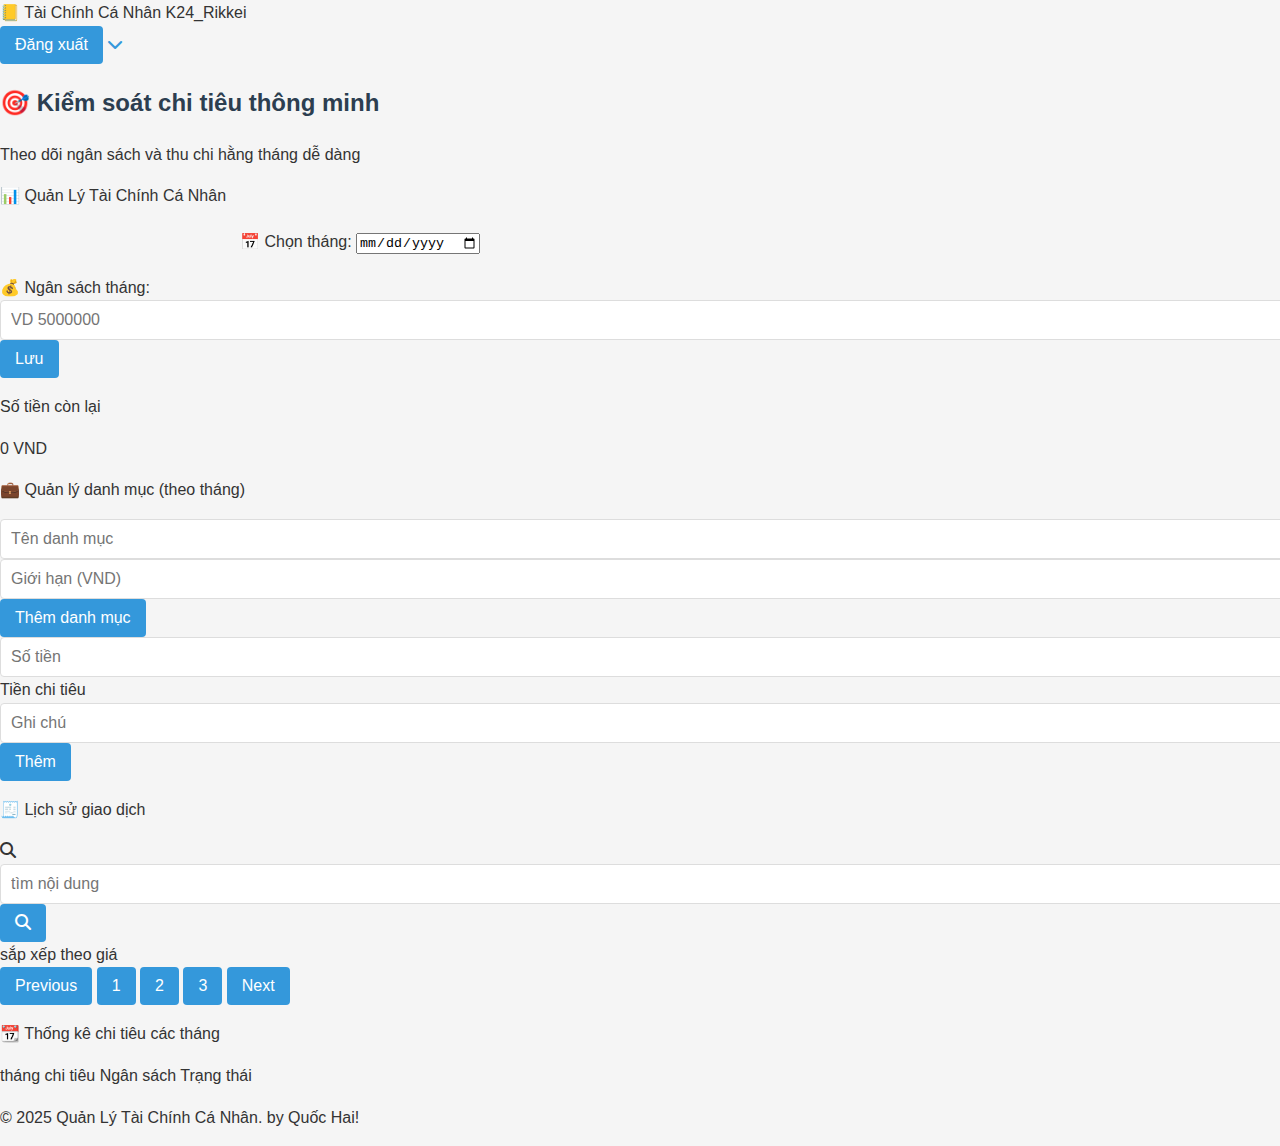
==== index.html @ 8601d7dd "Add index.html 1743491939194" ====
<!DOCTYPE html>
<html lang="en">
  <head>
    <meta charset="UTF-8" />
    <meta name="viewport" content="width=device-width, initial-scale=1.0" />
    <title>Quản lý tài chính cá nhân</title>
    <link
      rel="stylesheet"
      href="https://cdnjs.cloudflare.com/ajax/libs/font-awesome/6.7.2/css/all.min.css"
      integrity="sha512-Evv84Mr4kqVGRNSgIGL/F/aIDqQb7xQ2vcrdIwxfjThSH8CSR7PBEakCr51Ck+w+/U6swU2Im1vVX0SVk9ABhg=="
      crossorigin="anonymous"
      referrerpolicy="no-referrer"
    />
    <link rel="stylesheet" href="styles.css" />
  </head>
  <body>
    <div class="beginning">
      <div class="content">📒 Tài Chính Cá Nhân K24_Rikkei</div>
      <div class="head">
        <button class="logout-button">Đăng xuất</button>
        <a href=""><i class="fa-solid fa-chevron-down"></i></a>
      </div>
    </div>
    <div class="tbody">
      <div class="main">
        <h2>🎯 Kiểm soát chi tiêu thông minh</h2>
        <p>Theo dõi ngân sách và thu chi hằng tháng dễ dàng</p>
      </div>
      <div class="auxiliary">
        <div class="content">📊 Quản Lý Tài Chính Cá Nhân</div>
        <div class="container">
          <span> 📅 Chọn tháng:</span>
          <input type="date" id="monthSelect" />
        </div>
        
        <div class="container2">
          <span>💰 Ngân sách tháng:</span>
          <input type="number" id="budgetInput" placeholder="VD 5000000" />
          <button id="saveBudgetBtn">Lưu</button>
        </div>
        <div class="container3">
          <p>Số tiền còn lại</p>
          <div id="remainingAmount">0 VND</div>
        </div>
        <div class="container4">
          <p>💼 Quản lý danh mục (theo tháng)</p>
          <div class="enter">
            <input type="text" id="categoryName" placeholder="Tên danh mục" />
            <input type="number" id="categoryLimit" placeholder="Giới hạn (VND)" />
            <button id="addCategoryBtn">Thêm danh mục</button>
          </div>
          <div id="categoriesList">
            <!-- Categories will be added here dynamically -->
          </div>
        </div>
        <div class="container5">
          <input type="number" id="expenseAmount" placeholder="Số tiền" />
          <div>Tiền chi tiêu</div>
          <input type="text" id="expenseNote" placeholder="Ghi chú" />
          <button id="addExpenseBtn">Thêm</button>
        </div>
        <div class="container6">
          <p>🧾 Lịch sử giao dịch</p>
          <div class="select">
            <div>
              <i class="fa-solid fa-magnifying-glass"></i>
              <input type="text" id="searchInput" placeholder="tìm nội dung" />
            </div>
            <button id="searchBtn"><i class="fa-solid fa-magnifying-glass"></i></button>
            <div>
              sắp xếp theo giá
            </div>
          </div>
          <div class="content3" id="expensesHistory">
            <!-- Expenses will be added here dynamically -->
          </div>
          <div class="move">
            <button class="item">Previous</button>
            <button class="button">1</button>
            <button class="button">2</button>
            <button class="button">3</button>
            <button class="item2">Next</button>
          </div>
        </div>
        <div class="container7" id="budgetWarning">
          <!-- Budget warnings will appear here -->
        </div>
        <div class="container8">
          <p>📆 Thống kê chi tiêu các tháng</p>
          <div class="item">
            <span>tháng</span>
            <span>chi tiêu</span>
            <span>Ngân sách</span>
            <span>Trạng thái</span>
          </div>
          <div id="monthlyStats">
            <!-- Monthly stats will be added here dynamically -->
          </div>
        </div>
      </div>
    </div>
    <div class="tfoot">
      <p>© 2025 Quản Lý Tài Chính Cá Nhân. by Quốc Hai!</p>
    </div>
    <script src="script.js"></script>
  </body>
</html>
---- styles.css ----
/* Base Styles */
body {
    font-family: 'Segoe UI', Tahoma, Geneva, Verdana, sans-serif;
    line-height: 1.6;
    margin: 0;
    padding: 0;
    background-color: #f5f5f5;
    color: #333;
}

.container {
    max-width: 800px;
    margin: 0 auto;
    padding: 20px;
}

h1, h2, h3 {
    color: #2c3e50;
}

/* Form Styles */
form {
    background: #fff;
    padding: 20px;
    border-radius: 8px;
    box-shadow: 0 2px 10px rgba(0, 0, 0, 0.1);
}

.form-group {
    margin-bottom: 15px;
}

label {
    display: block;
    margin-bottom: 5px;
    font-weight: 600;
}

input[type="email"],
input[type="password"],
input[type="text"],
input[type="number"],
select {
    width: 100%;
    padding: 10px;
    border: 1px solid #ddd;
    border-radius: 4px;
    font-size: 16px;
}

button {
    background-color: #3498db;
    color: white;
    border: none;
    padding: 10px 15px;
    border-radius: 4px;
    cursor: pointer;
    font-size: 16px;
    transition: background-color 0.3s;
}

button:hover {
    background-color: #2980b9;
}

/* Error Messages */
.error {
    color: #e74c3c;
    font-size: 14px;
    margin-top: 5px;
    height: 20px;
}

/* Header Styles */
header {
    background-color: #2c3e50;
    color: white;
    padding: 15px 0;
    margin-bottom: 20px;
}

header h1 {
    color: white;
    text-align: center;
    margin: 0;
}

#logoutBtn {
    position: absolute;
    top: 15px;
    right: 15px;
    background-color: #e74c3c;
}

/* Budget Section */
.budget-section, .expense-section {
    background: #fff;
    padding: 20px;
    border-radius: 8px;
    box-shadow: 0 2px 10px rgba(0, 0, 0, 0.1);
    margin-bottom: 20px;
}

.stats {
    display: flex;
    justify-content: space-between;
    margin-top: 20px;
    padding: 15px;
    background-color: #f8f9fa;
    border-radius: 4px;
}

.stats p {
    margin: 0;
    font-weight: 600;
}

/* Expense List */
.expense-list ul {
    list-style: none;
    padding: 0;
}

.expense-list li {
    padding: 10px;
    border-bottom: 1px solid #eee;
    display: flex;
    justify-content: space-between;
}

.expense-list li:last-child {
    border-bottom: none;
}

/* Links */
a {
    color: #3498db;
    text-decoration: none;
}

a:hover {
    text-decoration: underline;
}

/* Responsive */
@media (max-width: 600px) {
    .container {
        padding: 10px;
    }
    
    .stats {
        flex-direction: column;
    }
    
    .stats p {
        margin-bottom: 10px;
    }
}
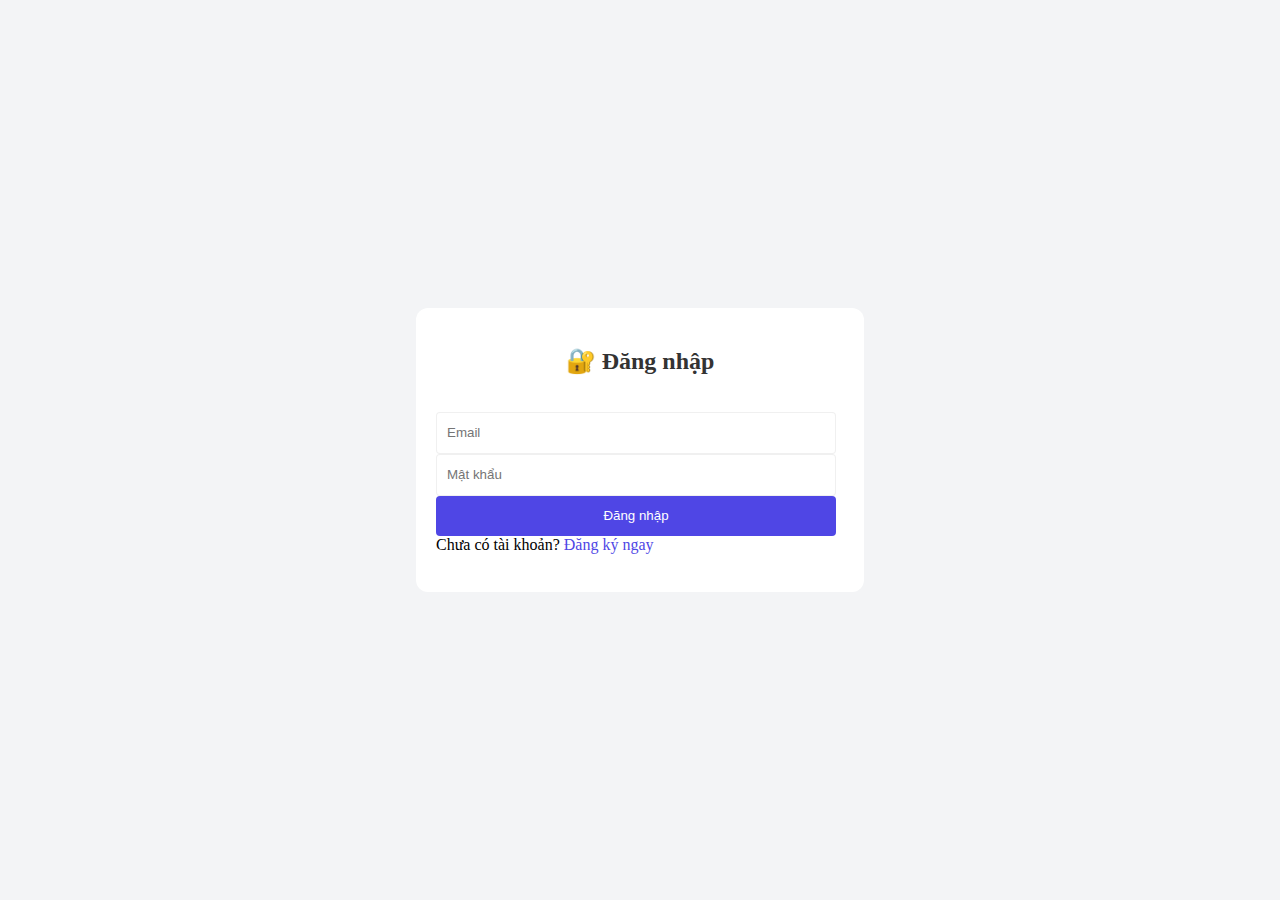
==== commit d285b1e5: "Add index.html 1743581161572" ====
--- a/index.html
+++ b/index.html
@@ -1,107 +1,86 @@
 <!DOCTYPE html>
 <html lang="en">
-  <head>
+<head>
     <meta charset="UTF-8" />
     <meta name="viewport" content="width=device-width, initial-scale=1.0" />
     <title>Quản lý tài chính cá nhân</title>
-    <link
-      rel="stylesheet"
-      href="https://cdnjs.cloudflare.com/ajax/libs/font-awesome/6.7.2/css/all.min.css"
-      integrity="sha512-Evv84Mr4kqVGRNSgIGL/F/aIDqQb7xQ2vcrdIwxfjThSH8CSR7PBEakCr51Ck+w+/U6swU2Im1vVX0SVk9ABhg=="
-      crossorigin="anonymous"
-      referrerpolicy="no-referrer"
-    />
     <link rel="stylesheet" href="styles.css" />
-  </head>
-  <body>
+</head>
+<body>
     <div class="beginning">
-      <div class="content">📒 Tài Chính Cá Nhân K24_Rikkei</div>
-      <div class="head">
-        <button class="logout-button">Đăng xuất</button>
-        <a href=""><i class="fa-solid fa-chevron-down"></i></a>
-      </div>
+        <div class="content">📒 Tài Chính Cá Nhân K24_Rikkei</div>
+        <div class="head">
+            <div class="account-menu">
+                <button class="account-button">Tài khoản</button>
+                <div class="dropdown-content">
+                    <button class="logout-button">Đăng xuất</button>
+                </div>
+            </div>
+        </div>
     </div>
     <div class="tbody">
-      <div class="main">
-        <h2>🎯 Kiểm soát chi tiêu thông minh</h2>
-        <p>Theo dõi ngân sách và thu chi hằng tháng dễ dàng</p>
-      </div>
-      <div class="auxiliary">
-        <div class="content">📊 Quản Lý Tài Chính Cá Nhân</div>
-        <div class="container">
-          <span> 📅 Chọn tháng:</span>
-          <input type="date" id="monthSelect" />
+        <div class="main">
+            <h2>🎯 Kiểm soát chi tiêu thông minh</h2>
+            <p>Theo dõi ngân sách và thu chi hằng tháng dễ dàng</p>
         </div>
-        
-        <div class="container2">
-          <span>💰 Ngân sách tháng:</span>
-          <input type="number" id="budgetInput" placeholder="VD 5000000" />
-          <button id="saveBudgetBtn">Lưu</button>
+        <div class="auxiliary">
+            <div class="content">📊 Quản Lý Tài Chính Cá Nhân</div>
+            <div class="container">
+                <span>📅 Chọn tháng:</span>
+                <input type="month" id="monthSelect" />
+            </div>
+            
+            <div class="container2">
+                <span>💰 Ngân sách tháng:</span>
+                <input type="number" id="budgetInput" placeholder="VD 5000000" />
+                <button id="saveBudgetBtn">Lưu</button>
+            </div>
+            <div class="container3">
+                <p>Số tiền còn lại</p>
+                <div id="remainingAmount">0 VND</div>
+            </div>
+            <div class="container4">
+                <p>💼 Quản lý danh mục (theo tháng)</p>
+                <div class="enter">
+                    <input type="text" id="categoryName" placeholder="Tên danh mục" />
+                    <input type="number" id="categoryLimit" placeholder="Giới hạn (VND)" />
+                    <button id="addCategoryBtn">Thêm danh mục</button>
+                </div>
+                <div id="categoriesList"></div>
+            </div>
+            <div class="container5">
+                <input type="number" id="expenseAmount" placeholder="Số tiền" />
+                <div>Tiền chi tiêu</div>
+                <input type="text" id="expenseNote" placeholder="Ghi chú" />
+                <button id="addExpenseBtn">Thêm</button>
+            </div>
+            <div class="container6">
+                <p>🧾 Lịch sử giao dịch</p>
+                <div class="select">
+                    <div>
+                        <span>🔍</span>
+                        <input type="text" id="searchInput" placeholder="tìm nội dung" />
+                    </div>
+                    <button id="searchBtn">Tìm</button>
+                </div>
+                <div class="content3" id="expensesHistory"></div>
+            </div>
+            <div class="container7" id="budgetWarning"></div>
+            <div class="container8">
+                <p>📆 Thống kê chi tiêu các tháng</p>
+                <div class="item">
+                    <span>Tháng</span>
+                    <span>Chi tiêu</span>
+                    <span>Ngân sách</span>
+                    <span>Trạng thái</span>
+                </div>
+                <div id="monthlyStats"></div>
+            </div>
         </div>
-        <div class="container3">
-          <p>Số tiền còn lại</p>
-          <div id="remainingAmount">0 VND</div>
-        </div>
-        <div class="container4">
-          <p>💼 Quản lý danh mục (theo tháng)</p>
-          <div class="enter">
-            <input type="text" id="categoryName" placeholder="Tên danh mục" />
-            <input type="number" id="categoryLimit" placeholder="Giới hạn (VND)" />
-            <button id="addCategoryBtn">Thêm danh mục</button>
-          </div>
-          <div id="categoriesList">
-            <!-- Categories will be added here dynamically -->
-          </div>
-        </div>
-        <div class="container5">
-          <input type="number" id="expenseAmount" placeholder="Số tiền" />
-          <div>Tiền chi tiêu</div>
-          <input type="text" id="expenseNote" placeholder="Ghi chú" />
-          <button id="addExpenseBtn">Thêm</button>
-        </div>
-        <div class="container6">
-          <p>🧾 Lịch sử giao dịch</p>
-          <div class="select">
-            <div>
-              <i class="fa-solid fa-magnifying-glass"></i>
-              <input type="text" id="searchInput" placeholder="tìm nội dung" />
-            </div>
-            <button id="searchBtn"><i class="fa-solid fa-magnifying-glass"></i></button>
-            <div>
-              sắp xếp theo giá
-            </div>
-          </div>
-          <div class="content3" id="expensesHistory">
-            <!-- Expenses will be added here dynamically -->
-          </div>
-          <div class="move">
-            <button class="item">Previous</button>
-            <button class="button">1</button>
-            <button class="button">2</button>
-            <button class="button">3</button>
-            <button class="item2">Next</button>
-          </div>
-        </div>
-        <div class="container7" id="budgetWarning">
-          <!-- Budget warnings will appear here -->
-        </div>
-        <div class="container8">
-          <p>📆 Thống kê chi tiêu các tháng</p>
-          <div class="item">
-            <span>tháng</span>
-            <span>chi tiêu</span>
-            <span>Ngân sách</span>
-            <span>Trạng thái</span>
-          </div>
-          <div id="monthlyStats">
-            <!-- Monthly stats will be added here dynamically -->
-          </div>
-        </div>
-      </div>
     </div>
     <div class="tfoot">
-      <p>© 2025 Quản Lý Tài Chính Cá Nhân. by Quốc Hai!</p>
+        <p>© 2025 Quản Lý Tài Chính Cá Nhân. by Quốc Hai!</p>
     </div>
     <script src="script.js"></script>
-  </body>
+</body>
 </html>--- a/styles.css
+++ b/styles.css
@@ -1,158 +1,343 @@
-/* Base Styles */
-body {
-    font-family: 'Segoe UI', Tahoma, Geneva, Verdana, sans-serif;
-    line-height: 1.6;
+* {
     margin: 0;
     padding: 0;
-    background-color: #f5f5f5;
-    color: #333;
-}
-
-.container {
-    max-width: 800px;
-    margin: 0 auto;
+    box-sizing: border-box;
+}
+body {
+    width: 100%;
+    height: 100%;
+    display: flex;
+    flex-direction: column;
+    gap: 20px;
+    background-color: rgba(232, 232, 232, 0.349);
+}
+.beginning {
+    width: 100%;
+    height: 60px;
+    background-color: #4338CA;
+    display: flex;
+    flex-direction: row;
+    justify-content: space-around;
+    align-items: center;
+    color: white;
+}
+.beginning a {
+    color: white;
+    text-decoration: none;
+}
+.tbody {
+    display: flex;
+    width: 100%;
+    flex-direction: column;
+    justify-content: center;
+    align-items: center;
+    gap: 20px;
+}
+.tbody .main {
+    max-width: 768px;
+    width: 100%;
+    height: 124px;
+    display: flex;
+    flex-direction: column;
+    justify-content: center;
+    align-items: center;
+    background-color: #4338CA;
+    color: white;
+    gap: 7px;
+    border-radius: 12px;
+}
+.auxiliary {
+    max-width: 768px;
+    width: 100%;
+    display: flex;
+    flex-direction: column;
+    gap: 20px;
+}
+.auxiliary .content {
+    max-width: 410.22px;
+    width: 100%;
+    height: 36px;
+    font-size: 30px;
+    line-height: 36px;
+}
+.auxiliary .container {
+    max-width: 720px;
+    width: 100%;
+    height: 90px;
+    display: flex;
+    flex-direction: row;
+    gap: 10px;
+    justify-content: center;
+    align-items: center;
+    border-radius: 12px;
+    background-color: #FFFFFF;
+}
+.auxiliary .container input {
+    max-width: 178px;
+    width: 100%;
+    height: 42px;
+    border-radius: 6px;
+    border: 1px solid rgba(162, 162, 162, 0.527);
+}
+.auxiliary .container2 {
+    max-width: 720px;
+    width: 100%;
+    height: 98px;
+    display: flex;
+    flex-direction: row;
+    justify-content: center;
+    align-items: center;
+    gap: 10px;
+    border-radius: 12px;
+    background-color: #FFFFFF;
+}
+.auxiliary .container2 input {
+    max-width: 192px;
+    width: 100%;
+    height: 42px;
+    border-radius: 6px;
+    border: 1px solid rgba(189, 189, 189, 0.297);
+    padding-left: 10px;
+}
+.auxiliary .container2 button {
+    background-color: #3B82F6;
+    border: none;
+    max-width: 75.7px;
+    width: 100%;
+    height: 40px;
+    border-radius: 6px;
+    color: white;
+}
+.auxiliary .container3 {
+    max-width: 720px;
+    width: 100%;
+    height: 104px;
+    display: flex;
+    flex-direction: column;
+    gap: 10px;
+    justify-content: center;
+    align-items: center;
+    background-color: #FFFFFF;
+    border-radius: 12px;
+}
+.auxiliary .container3 div {
+    color: #22C55E;
+    font-weight: 400;
+    font-size: 24px;
+    line-height: 32px;
+}
+.auxiliary .container4 {
+    max-width: 720px;
+    width: 100%;
+    height: 258px;
+    background-color: #FFFFFF;
+    border-radius: 12px;
+    padding: 15px;
+    display: flex;
+    flex-direction: column;
+    gap: 10px;
+}
+.auxiliary .container4 .enter {
+    max-width: 672px;
+    width: 100%;
+    height: 42px;
+}
+.auxiliary .container4 .enter input {
+    max-width: 246.42px;
+    width: 100%;
+    height: 42px;
+    border-radius: 6px;
+    border: 1px solid rgba(184, 183, 183, 0.348);
+}
+.auxiliary .container4 .enter button {
+    max-width: 163.16px;
+    width: 100%;
+    height: 42px;
+    background-color: #22C55E;
+    color: white;
+    border: none;
+    border-radius: 6px;
+}
+.auxiliary .container4 .content2 {
+    max-width: 672px;
+    width: 100%;
+    display: flex;
+    flex-direction: row;
+    justify-content: space-between;
+    border-bottom: 1px solid rgba(216, 215, 215, 0.777);
+}
+.auxiliary .container4 .content2 button {
+    border: none;
+    background-color: #FFFFFF;
+    color: red;
+}
+.auxiliary .container5 {
+    max-width: 720px;
+    width: 100%;
+    height: 90px;
+    background-color: #FFFFFF;
+    border-radius: 12px;
+    display: flex;
+    flex-direction: row;
+    justify-content: space-around;
+    align-items: center;
+}
+.auxiliary .container5 input {
+    max-width: 150px;
+    width: 100%;
+    height: 42px;
+    border-radius: 6px;
+    border: 1px solid rgb(187, 187, 187);
+    padding-left: 10px;
+}
+.auxiliary .container5 button {
+    max-width: 150px;
+    width: 100%;
+    height: 42px;
+    border-radius: 6px;
+    border: none;
+    background-color: #6366F1;
+    color: white;
+}
+.auxiliary .container5 div {
+    max-width: 150px;
+    width: 100%;
+    height: 42px;
+    border-radius: 6px;
+    border: none;
+    background-color: #bababa6a;
+    padding-left: 10px;
+    display: flex;
+    justify-content: center;
+    align-items: center;
+}
+.auxiliary .container6 {
+    max-width: 720px;
+    width: 100%;
+    height: 385px;
+    background-color: #FFFFFF;
+    border-radius: 12px;
+    padding: 15px;
+    display: flex;
+    flex-direction: column;
+    gap: 10px;
+}
+.auxiliary .container6 p {
+    color: red;
+}
+.auxiliary .container6 .select {
+    display: flex;
+    flex-direction: row;
+    justify-content: center;
+    align-items: center;
+    gap: 12px;
+}
+.auxiliary .container6 .select div {
+    max-width: 171.45px;
+    width: 100%;
+    height: 38px;
+    border-radius: 8px;
+    border: 1px solid rgba(174, 174, 174, 0.368);
+    padding-left: 10px;
+    display: flex;
+    align-items: center;
+    gap: 10px;
+}
+.auxiliary .container6 .select div input {
+    border: none;
+    width: 106px;
+    height: 17px;
+}
+.auxiliary .container6 .select button {
+    width: 38px;
+    height: 38px;
+    border-radius: 8px;
+    border: none;
+    background-color: #1D4ED8;
+    color: white;
+}
+.auxiliary .container6 .content2 {
+    max-width: 672px;
+    width: 100%;
+    display: flex;
+    flex-direction: row;
+    justify-content: space-between;
+    border-bottom: 1px solid rgba(216, 215, 215, 0.777);
+}
+.auxiliary .container6 .content3 {
+    display: flex;
+    gap: 10px;
+    flex-direction: column;
+}
+.auxiliary .container6 .content2 button {
+    border: none;
+    background-color: #FFFFFF;
+    color: red;
+}
+.auxiliary .container6 .move {
+    display: flex;
+    justify-content: center;
+    align-items: center;
+}
+.auxiliary .container6 .move .item {
+    width: 87.84px;
+    height: 38px;
+    border: 1px solid rgba(219, 218, 218, 0.538);
+}
+.auxiliary .container6 .move .button {
+    width: 34.91px;
+    height: 38px;
+    border: 1px solid rgba(25, 138, 203, 0.345);
+    background-color: white;
+    color: #3B82F6;
+}
+.auxiliary .container6 .move .item2 {
+    width: 58.44px;
+    height: 38px;
+    background-color: white;
+    color: #3B82F6;
+    border: 1px solid rgba(25, 138, 203, 0.345);
+}
+.auxiliary .container7 {
+    max-width: 720px;
+    width: 100%;
+    height: 68px;
+    border-radius: 12px;
+    background-color: #FFFFFF;
+    display: flex;
+    padding-left: 25px;
+    align-items: center;
+    color: red;
+}
+.auxiliary .container8 {
+    max-width: 768px;
+    width: 100%;
+    height: 195px;
+    border-radius: 12px;
+    background-color: #FFFFFF;
+    display: flex;
+    flex-direction: column;
     padding: 20px;
-}
-
-h1, h2, h3 {
-    color: #2c3e50;
-}
-
-/* Form Styles */
-form {
-    background: #fff;
-    padding: 20px;
-    border-radius: 8px;
-    box-shadow: 0 2px 10px rgba(0, 0, 0, 0.1);
-}
-
-.form-group {
-    margin-bottom: 15px;
-}
-
-label {
-    display: block;
-    margin-bottom: 5px;
-    font-weight: 600;
-}
-
-input[type="email"],
-input[type="password"],
-input[type="text"],
-input[type="number"],
-select {
-    width: 100%;
-    padding: 10px;
-    border: 1px solid #ddd;
-    border-radius: 4px;
-    font-size: 16px;
-}
-
-button {
-    background-color: #3498db;
-    color: white;
-    border: none;
-    padding: 10px 15px;
-    border-radius: 4px;
-    cursor: pointer;
-    font-size: 16px;
-    transition: background-color 0.3s;
-}
-
-button:hover {
-    background-color: #2980b9;
-}
-
-/* Error Messages */
-.error {
-    color: #e74c3c;
-    font-size: 14px;
-    margin-top: 5px;
-    height: 20px;
-}
-
-/* Header Styles */
-header {
-    background-color: #2c3e50;
-    color: white;
-    padding: 15px 0;
-    margin-bottom: 20px;
-}
-
-header h1 {
-    color: white;
-    text-align: center;
-    margin: 0;
-}
-
-#logoutBtn {
-    position: absolute;
-    top: 15px;
-    right: 15px;
-    background-color: #e74c3c;
-}
-
-/* Budget Section */
-.budget-section, .expense-section {
-    background: #fff;
-    padding: 20px;
-    border-radius: 8px;
-    box-shadow: 0 2px 10px rgba(0, 0, 0, 0.1);
-    margin-bottom: 20px;
-}
-
-.stats {
-    display: flex;
+    gap: 10px;
+}
+.auxiliary .container8 .item {
+    max-width: 720px;
+    width: 100%;
+    height: 37px;
+    border-bottom: 1px solid rgba(215, 212, 212, 0.51);
+    display: flex;
+    flex-direction: row;
     justify-content: space-between;
-    margin-top: 20px;
-    padding: 15px;
-    background-color: #f8f9fa;
-    border-radius: 4px;
-}
-
-.stats p {
-    margin: 0;
-    font-weight: 600;
-}
-
-/* Expense List */
-.expense-list ul {
-    list-style: none;
-    padding: 0;
-}
-
-.expense-list li {
-    padding: 10px;
-    border-bottom: 1px solid #eee;
-    display: flex;
-    justify-content: space-between;
-}
-
-.expense-list li:last-child {
-    border-bottom: none;
-}
-
-/* Links */
-a {
-    color: #3498db;
-    text-decoration: none;
-}
-
-a:hover {
-    text-decoration: underline;
-}
-
-/* Responsive */
-@media (max-width: 600px) {
-    .container {
-        padding: 10px;
-    }
-    
-    .stats {
-        flex-direction: column;
-    }
-    
-    .stats p {
-        margin-bottom: 10px;
-    }
+}
+.tfoot {
+    width: 100%;
+    height: 68px;
+    display: flex;
+    justify-content: center;
+    align-items: center;
+    background-color: #4338CA;
+    color: white;
+}
+@media screen and (max-width:768px) {
+    /* Add responsive styles here */
 }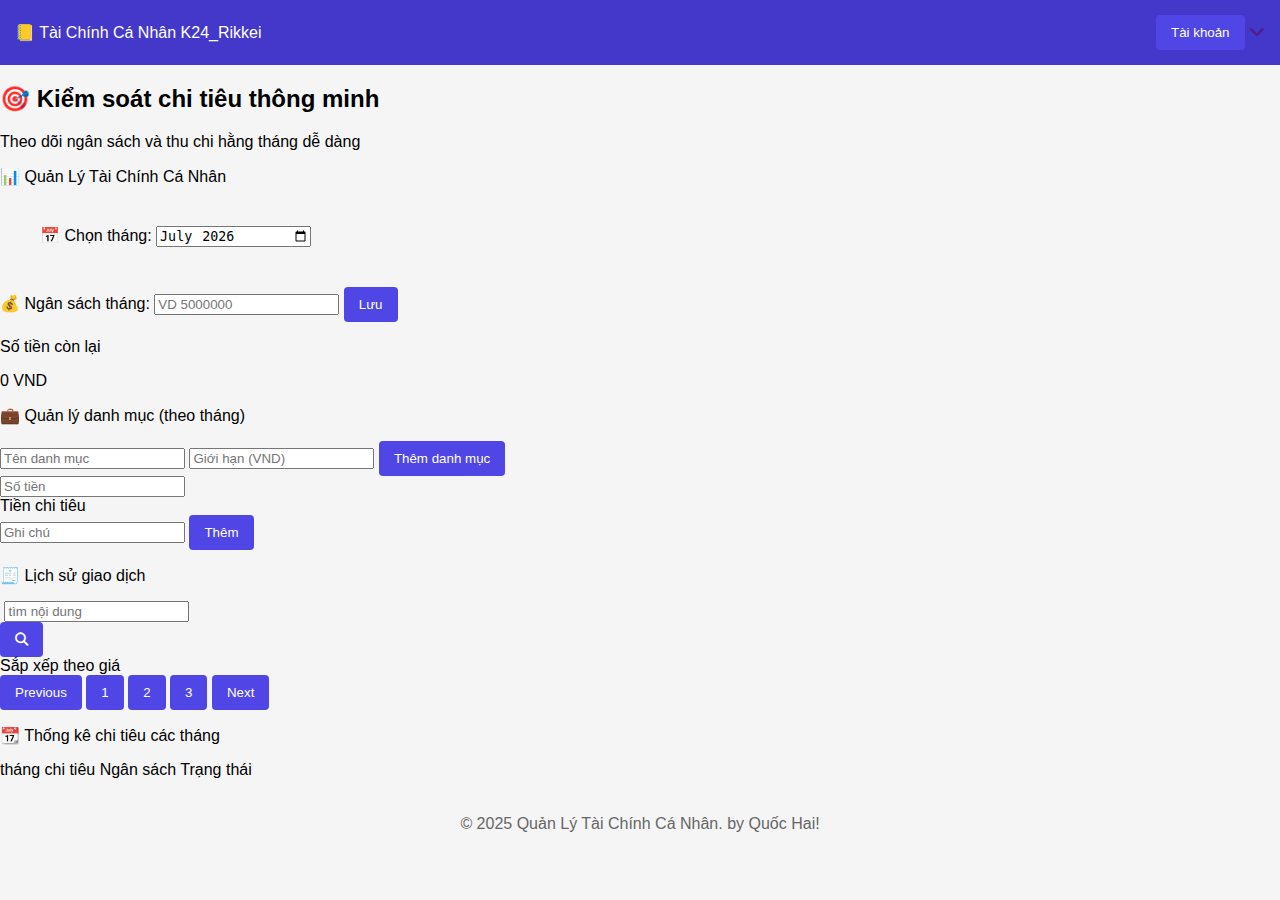
==== commit 7f25fcf3: "Add index.html 1743589564918" ====
--- a/index.html
+++ b/index.html
@@ -1,86 +1,100 @@
 <!DOCTYPE html>
-<html lang="en">
+<html lang="vi">
 <head>
-    <meta charset="UTF-8" />
-    <meta name="viewport" content="width=device-width, initial-scale=1.0" />
-    <title>Quản lý tài chính cá nhân</title>
-    <link rel="stylesheet" href="styles.css" />
+    <meta charset="UTF-8">
+    <meta name="viewport" content="width=device-width, initial-scale=1.0">
+    <title>Quản Lý Tài Chính Cá Nhân</title>
+    <link rel="stylesheet" href="https://cdnjs.cloudflare.com/ajax/libs/font-awesome/6.7.2/css/all.min.css">
+    <link rel="stylesheet" href="styles.css">
 </head>
 <body>
     <div class="beginning">
         <div class="content">📒 Tài Chính Cá Nhân K24_Rikkei</div>
         <div class="head">
-            <div class="account-menu">
-                <button class="account-button">Tài khoản</button>
-                <div class="dropdown-content">
-                    <button class="logout-button">Đăng xuất</button>
-                </div>
-            </div>
+            <button class="logout-button">Tài khoản</button>
+            <a href=""><i class="fa-solid fa-chevron-down"></i></a>
         </div>
     </div>
+
     <div class="tbody">
         <div class="main">
             <h2>🎯 Kiểm soát chi tiêu thông minh</h2>
             <p>Theo dõi ngân sách và thu chi hằng tháng dễ dàng</p>
         </div>
+
         <div class="auxiliary">
             <div class="content">📊 Quản Lý Tài Chính Cá Nhân</div>
+            
             <div class="container">
                 <span>📅 Chọn tháng:</span>
-                <input type="month" id="monthSelect" />
+                <input type="month" id="monthSelect">
             </div>
             
             <div class="container2">
                 <span>💰 Ngân sách tháng:</span>
-                <input type="number" id="budgetInput" placeholder="VD 5000000" />
+                <input type="number" id="budgetInput" placeholder="VD 5000000">
                 <button id="saveBudgetBtn">Lưu</button>
             </div>
+
             <div class="container3">
                 <p>Số tiền còn lại</p>
                 <div id="remainingAmount">0 VND</div>
             </div>
-            <div class="container4">
-                <p>💼 Quản lý danh mục (theo tháng)</p>
-                <div class="enter">
-                    <input type="text" id="categoryName" placeholder="Tên danh mục" />
-                    <input type="number" id="categoryLimit" placeholder="Giới hạn (VND)" />
-                    <button id="addCategoryBtn">Thêm danh mục</button>
-                </div>
-                <div id="categoriesList"></div>
+
+            <div class="container4" id="categoriesContainer">
+                <!-- Categories will be dynamically added here -->
             </div>
+
             <div class="container5">
-                <input type="number" id="expenseAmount" placeholder="Số tiền" />
-                <div>Tiền chi tiêu</div>
-                <input type="text" id="expenseNote" placeholder="Ghi chú" />
+                <input type="number" id="expenseAmount" placeholder="Số tiền">
+                <div id="expenseCategory">Tiền chi tiêu</div>
+                <input type="text" id="expenseNote" placeholder="Ghi chú">
                 <button id="addExpenseBtn">Thêm</button>
             </div>
+
             <div class="container6">
                 <p>🧾 Lịch sử giao dịch</p>
                 <div class="select">
                     <div>
-                        <span>🔍</span>
-                        <input type="text" id="searchInput" placeholder="tìm nội dung" />
+                        <img src="assets/icons/SVG (2).png" alt="">
+                        <input type="text" id="searchInput" placeholder="tìm nội dung">
                     </div>
-                    <button id="searchBtn">Tìm</button>
+                    <button id="searchBtn"><i class="fa-solid fa-magnifying-glass"></i></button>
+                    <div>Sắp xếp theo giá</div>
                 </div>
-                <div class="content3" id="expensesHistory"></div>
+                <div class="content3" id="transactionsContainer">
+                    <!-- Transactions will be dynamically added here -->
+                </div>
+                <div class="move">
+                    <button class="item">Previous</button>
+                    <button class="button">1</button>
+                    <button class="button">2</button>
+                    <button class="button">3</button>
+                    <button class="item2">Next</button>
+                </div>
             </div>
-            <div class="container7" id="budgetWarning"></div>
+
+            <div class="container7">
+                <!-- Budget warnings will appear here -->
+            </div>
+
             <div class="container8">
                 <p>📆 Thống kê chi tiêu các tháng</p>
                 <div class="item">
-                    <span>Tháng</span>
-                    <span>Chi tiêu</span>
+                    <span>tháng</span>
+                    <span>chi tiêu</span>
                     <span>Ngân sách</span>
                     <span>Trạng thái</span>
                 </div>
-                <div id="monthlyStats"></div>
+                <!-- Monthly stats will be dynamically added here -->
             </div>
         </div>
     </div>
+
     <div class="tfoot">
         <p>© 2025 Quản Lý Tài Chính Cá Nhân. by Quốc Hai!</p>
     </div>
-    <script src="script.js"></script>
+
+    <script src="finance-manager.js"></script>
 </body>
 </html>--- a/styles.css
+++ b/styles.css
@@ -1,343 +1,272 @@
-* {
+/* Base Styles */
+body {
+    font-family: Arial, sans-serif;
     margin: 0;
     padding: 0;
-    box-sizing: border-box;
-}
-body {
+    background-color: #f5f5f5;
+}
+
+.beginning {
+    background-color: #4338CA;
+    color: white;
+    padding: 15px;
+    display: flex;
+    justify-content: space-between;
+    align-items: center;
+}
+
+.container {
+    max-width: 1200px;
+    margin: 20px auto;
+    padding: 20px;
+}
+
+/* Account Menu Styles */
+.account-menu {
+    position: relative;
+    display: inline-block;
+    cursor: pointer;
+}
+
+.account-menu i {
+    color: white;
+    font-size: 1.2rem;
+}
+
+.dropdown-content {
+    display: none;
+    position: absolute;
+    right: 0;
+    background-color: white;
+    min-width: 120px;
+    box-shadow: 0px 8px 16px 0px rgba(0,0,0,0.2);
+    z-index: 1;
+    border-radius: 4px;
+}
+
+.dropdown-content button {
+    width: 100%;
+    padding: 8px 12px;
+    text-align: left;
+    background: none;
+    border: none;
+    color: #333;
+    cursor: pointer;
+}
+
+.dropdown-content button:hover {
+    background-color: #f1f1f1;
+}
+
+.account-menu:hover .dropdown-content {
+    display: block;
+}
+
+/* Category Management Styles */
+.category-management, .expense-tracking {
+    background: white;
+    padding: 20px;
+    border-radius: 8px;
+    margin-bottom: 20px;
+    box-shadow: 0 2px 4px rgba(0,0,0,0.1);
+}
+
+.category-form, .expense-form {
+    display: flex;
+    gap: 10px;
+    margin-bottom: 20px;
+    flex-wrap: wrap;
+}
+
+.category-form input, 
+.expense-form input,
+.expense-form select {
+    padding: 10px;
+    border: 1px solid #ddd;
+    border-radius: 4px;
+    flex: 1;
+    min-width: 200px;
+}
+
+button {
+    padding: 10px 15px;
+    background: #4F46E5;
+    color: white;
+    border: none;
+    border-radius: 4px;
+    cursor: pointer;
+    transition: background 0.3s;
+}
+
+button:hover {
+    background: #4338CA;
+}
+
+.category-list ul {
+    list-style: none;
+    padding: 0;
+}
+
+.category-list li {
+    display: flex;
+    justify-content: space-between;
+    align-items: center;
+    padding: 10px;
+    border-bottom: 1px solid #eee;
+}
+
+.category-list li button {
+    margin-left: 10px;
+    padding: 5px 10px;
+    font-size: 0.9rem;
+}
+
+/* Expense Tracking Styles */
+table {
+    width: 100%;
+    border-collapse: collapse;
+    margin-top: 20px;
+}
+
+th, td {
+    padding: 12px;
+    text-align: left;
+    border-bottom: 1px solid #ddd;
+}
+
+th {
+    background-color: #f2f2f2;
+}
+
+/* Modal Styles */
+.modal {
+    display: none;
+    position: fixed;
+    z-index: 1000;
+    left: 0;
+    top: 0;
     width: 100%;
     height: 100%;
-    display: flex;
-    flex-direction: column;
-    gap: 20px;
-    background-color: rgba(232, 232, 232, 0.349);
-}
-.beginning {
-    width: 100%;
-    height: 60px;
-    background-color: #4338CA;
-    display: flex;
-    flex-direction: row;
-    justify-content: space-around;
+    background-color: rgba(0,0,0,0.4);
+}
+
+.modal-content {
+    background-color: #fefefe;
+    margin: 15% auto;
+    padding: 20px;
+    border: 1px solid #888;
+    width: 80%;
+    max-width: 500px;
+    border-radius: 8px;
+    position: relative;
+}
+
+.close {
+    color: #aaa;
+    position: absolute;
+    right: 20px;
+    top: 10px;
+    font-size: 28px;
+    font-weight: bold;
+    cursor: pointer;
+}
+
+.close:hover {
+    color: black;
+}
+
+/* Responsive Styles */
+@media (max-width: 768px) {
+    .category-form, .expense-form {
+        flex-direction: column;
+    }
+    
+    .category-form input, 
+    .expense-form input,
+    .expense-form select,
+    button {
+        width: 100%;
+    }
+
+    .category-item {
+        flex-direction: column;
+        align-items: flex-start;
+    }
+    
+    .category-actions {
+        margin-top: 8px;
+        align-self: flex-end;
+    }
+}
+
+/* Budget Status */
+.budget-status {
+    background-color: white;
+    border-radius: 8px;
+    padding: 20px;
+    margin: 20px 0;
+    box-shadow: 0 2px 4px rgba(0,0,0,0.1);
+}
+
+.budget-status h3 {
+    margin-top: 0;
+    color: #4338CA;
+    font-size: 1.2rem;
+}
+
+.budget-status p {
+    margin: 8px 0;
+    font-size: 1rem;
+    color: #333;
+}
+
+/* Category Items */
+.category-item {
+    display: flex;
+    justify-content: space-between;
     align-items: center;
-    color: white;
-}
-.beginning a {
-    color: white;
-    text-decoration: none;
-}
-.tbody {
-    display: flex;
-    width: 100%;
-    flex-direction: column;
-    justify-content: center;
-    align-items: center;
-    gap: 20px;
-}
-.tbody .main {
-    max-width: 768px;
-    width: 100%;
-    height: 124px;
-    display: flex;
-    flex-direction: column;
-    justify-content: center;
-    align-items: center;
-    background-color: #4338CA;
-    color: white;
-    gap: 7px;
-    border-radius: 12px;
-}
-.auxiliary {
-    max-width: 768px;
-    width: 100%;
-    display: flex;
-    flex-direction: column;
-    gap: 20px;
-}
-.auxiliary .content {
-    max-width: 410.22px;
-    width: 100%;
-    height: 36px;
-    font-size: 30px;
-    line-height: 36px;
-}
-.auxiliary .container {
-    max-width: 720px;
-    width: 100%;
-    height: 90px;
-    display: flex;
-    flex-direction: row;
-    gap: 10px;
-    justify-content: center;
-    align-items: center;
-    border-radius: 12px;
-    background-color: #FFFFFF;
-}
-.auxiliary .container input {
-    max-width: 178px;
-    width: 100%;
-    height: 42px;
+    padding: 12px;
+    margin-bottom: 10px;
+    background-color: white;
     border-radius: 6px;
-    border: 1px solid rgba(162, 162, 162, 0.527);
-}
-.auxiliary .container2 {
-    max-width: 720px;
-    width: 100%;
-    height: 98px;
-    display: flex;
-    flex-direction: row;
-    justify-content: center;
-    align-items: center;
-    gap: 10px;
-    border-radius: 12px;
-    background-color: #FFFFFF;
-}
-.auxiliary .container2 input {
-    max-width: 192px;
-    width: 100%;
-    height: 42px;
-    border-radius: 6px;
-    border: 1px solid rgba(189, 189, 189, 0.297);
-    padding-left: 10px;
-}
-.auxiliary .container2 button {
+    box-shadow: 0 1px 3px rgba(0,0,0,0.1);
+}
+
+.category-actions {
+    display: flex;
+    gap: 8px;
+}
+
+.category-actions button {
+    padding: 6px 12px;
+    border-radius: 4px;
+    cursor: pointer;
+    font-size: 0.9rem;
+    transition: all 0.2s;
+}
+
+.category-actions .edit-btn {
     background-color: #3B82F6;
-    border: none;
-    max-width: 75.7px;
-    width: 100%;
-    height: 40px;
-    border-radius: 6px;
-    color: white;
-}
-.auxiliary .container3 {
-    max-width: 720px;
-    width: 100%;
-    height: 104px;
-    display: flex;
-    flex-direction: column;
-    gap: 10px;
-    justify-content: center;
-    align-items: center;
-    background-color: #FFFFFF;
-    border-radius: 12px;
-}
-.auxiliary .container3 div {
-    color: #22C55E;
-    font-weight: 400;
-    font-size: 24px;
-    line-height: 32px;
-}
-.auxiliary .container4 {
-    max-width: 720px;
-    width: 100%;
-    height: 258px;
-    background-color: #FFFFFF;
-    border-radius: 12px;
-    padding: 15px;
-    display: flex;
-    flex-direction: column;
-    gap: 10px;
-}
-.auxiliary .container4 .enter {
-    max-width: 672px;
-    width: 100%;
-    height: 42px;
-}
-.auxiliary .container4 .enter input {
-    max-width: 246.42px;
-    width: 100%;
-    height: 42px;
-    border-radius: 6px;
-    border: 1px solid rgba(184, 183, 183, 0.348);
-}
-.auxiliary .container4 .enter button {
-    max-width: 163.16px;
-    width: 100%;
-    height: 42px;
-    background-color: #22C55E;
-    color: white;
-    border: none;
-    border-radius: 6px;
-}
-.auxiliary .container4 .content2 {
-    max-width: 672px;
-    width: 100%;
-    display: flex;
-    flex-direction: row;
-    justify-content: space-between;
-    border-bottom: 1px solid rgba(216, 215, 215, 0.777);
-}
-.auxiliary .container4 .content2 button {
-    border: none;
-    background-color: #FFFFFF;
-    color: red;
-}
-.auxiliary .container5 {
-    max-width: 720px;
-    width: 100%;
-    height: 90px;
-    background-color: #FFFFFF;
-    border-radius: 12px;
-    display: flex;
-    flex-direction: row;
-    justify-content: space-around;
-    align-items: center;
-}
-.auxiliary .container5 input {
-    max-width: 150px;
-    width: 100%;
-    height: 42px;
-    border-radius: 6px;
-    border: 1px solid rgb(187, 187, 187);
-    padding-left: 10px;
-}
-.auxiliary .container5 button {
-    max-width: 150px;
-    width: 100%;
-    height: 42px;
-    border-radius: 6px;
-    border: none;
-    background-color: #6366F1;
-    color: white;
-}
-.auxiliary .container5 div {
-    max-width: 150px;
-    width: 100%;
-    height: 42px;
-    border-radius: 6px;
-    border: none;
-    background-color: #bababa6a;
-    padding-left: 10px;
-    display: flex;
-    justify-content: center;
-    align-items: center;
-}
-.auxiliary .container6 {
-    max-width: 720px;
-    width: 100%;
-    height: 385px;
-    background-color: #FFFFFF;
-    border-radius: 12px;
-    padding: 15px;
-    display: flex;
-    flex-direction: column;
-    gap: 10px;
-}
-.auxiliary .container6 p {
-    color: red;
-}
-.auxiliary .container6 .select {
-    display: flex;
-    flex-direction: row;
-    justify-content: center;
-    align-items: center;
-    gap: 12px;
-}
-.auxiliary .container6 .select div {
-    max-width: 171.45px;
-    width: 100%;
-    height: 38px;
-    border-radius: 8px;
-    border: 1px solid rgba(174, 174, 174, 0.368);
-    padding-left: 10px;
-    display: flex;
-    align-items: center;
-    gap: 10px;
-}
-.auxiliary .container6 .select div input {
-    border: none;
-    width: 106px;
-    height: 17px;
-}
-.auxiliary .container6 .select button {
-    width: 38px;
-    height: 38px;
-    border-radius: 8px;
-    border: none;
-    background-color: #1D4ED8;
-    color: white;
-}
-.auxiliary .container6 .content2 {
-    max-width: 672px;
-    width: 100%;
-    display: flex;
-    flex-direction: row;
-    justify-content: space-between;
-    border-bottom: 1px solid rgba(216, 215, 215, 0.777);
-}
-.auxiliary .container6 .content3 {
-    display: flex;
-    gap: 10px;
-    flex-direction: column;
-}
-.auxiliary .container6 .content2 button {
-    border: none;
-    background-color: #FFFFFF;
-    color: red;
-}
-.auxiliary .container6 .move {
-    display: flex;
-    justify-content: center;
-    align-items: center;
-}
-.auxiliary .container6 .move .item {
-    width: 87.84px;
-    height: 38px;
-    border: 1px solid rgba(219, 218, 218, 0.538);
-}
-.auxiliary .container6 .move .button {
-    width: 34.91px;
-    height: 38px;
-    border: 1px solid rgba(25, 138, 203, 0.345);
-    background-color: white;
-    color: #3B82F6;
-}
-.auxiliary .container6 .move .item2 {
-    width: 58.44px;
-    height: 38px;
-    background-color: white;
-    color: #3B82F6;
-    border: 1px solid rgba(25, 138, 203, 0.345);
-}
-.auxiliary .container7 {
-    max-width: 720px;
-    width: 100%;
-    height: 68px;
-    border-radius: 12px;
-    background-color: #FFFFFF;
-    display: flex;
-    padding-left: 25px;
-    align-items: center;
-    color: red;
-}
-.auxiliary .container8 {
-    max-width: 768px;
-    width: 100%;
-    height: 195px;
-    border-radius: 12px;
-    background-color: #FFFFFF;
-    display: flex;
-    flex-direction: column;
-    padding: 20px;
-    gap: 10px;
-}
-.auxiliary .container8 .item {
-    max-width: 720px;
-    width: 100%;
-    height: 37px;
-    border-bottom: 1px solid rgba(215, 212, 212, 0.51);
-    display: flex;
-    flex-direction: row;
-    justify-content: space-between;
-}
+    color: white;
+    border: none;
+}
+
+.category-actions .edit-btn:hover {
+    background-color: #2563EB;
+}
+
+.category-actions .delete-btn {
+    background-color: #EF4444;
+    color: white;
+    border: none;
+}
+
+.category-actions .delete-btn:hover {
+    background-color: #DC2626;
+}
+
 .tfoot {
-    width: 100%;
-    height: 68px;
-    display: flex;
-    justify-content: center;
-    align-items: center;
-    background-color: #4338CA;
-    color: white;
-}
-@media screen and (max-width:768px) {
-    /* Add responsive styles here */
-}+    text-align: center;
+    padding: 20px;
+    color: #666;
+}
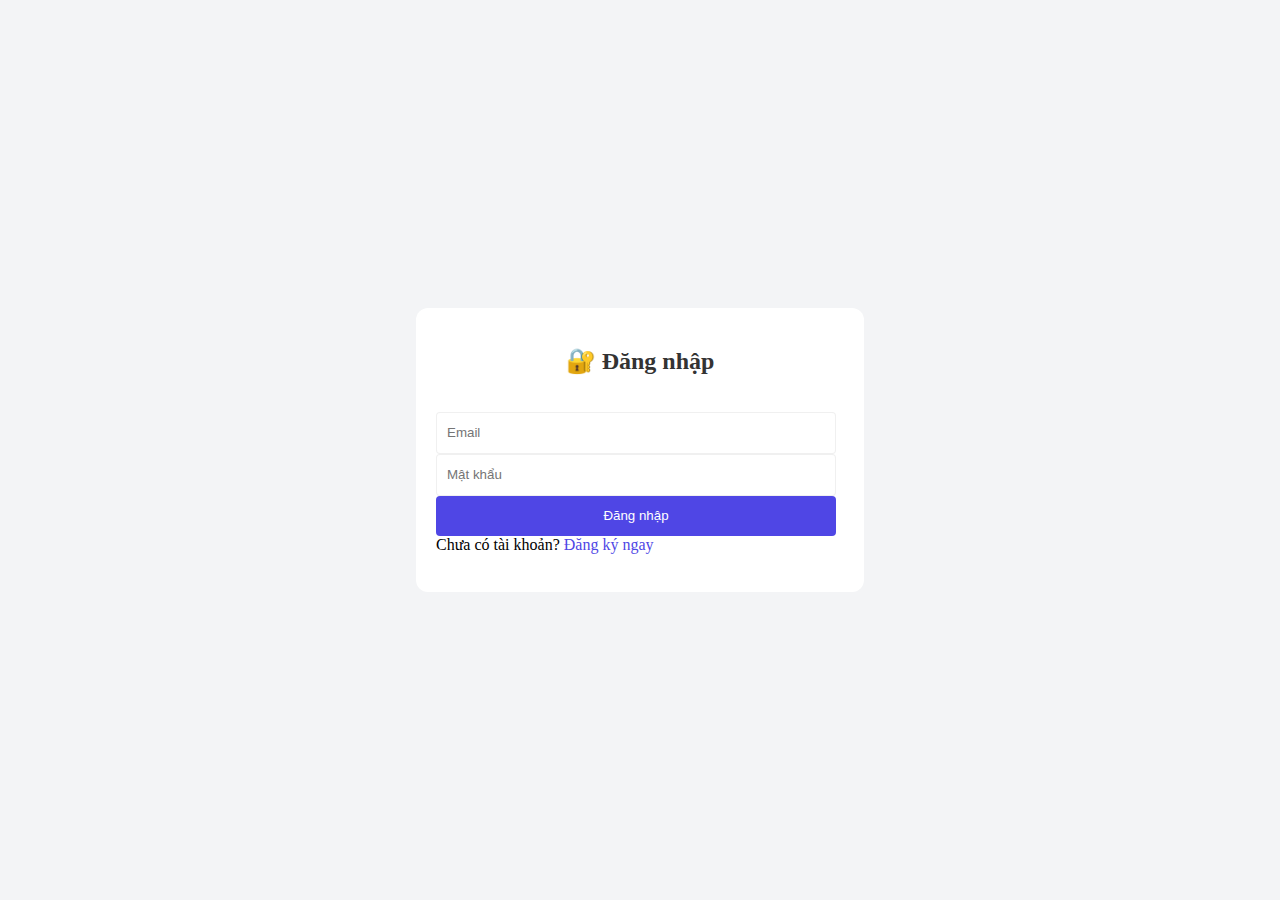
==== commit 3102a8e7: "Add index.html 1743618607087" ====
--- a/index.html
+++ b/index.html
@@ -3,6 +3,7 @@
 <head>
     <meta charset="UTF-8">
     <meta name="viewport" content="width=device-width, initial-scale=1.0">
+    <link rel="icon" href="data:,">
     <title>Quản Lý Tài Chính Cá Nhân</title>
     <link rel="stylesheet" href="https://cdnjs.cloudflare.com/ajax/libs/font-awesome/6.7.2/css/all.min.css">
     <link rel="stylesheet" href="styles.css">
@@ -41,13 +42,16 @@
                 <div id="remainingAmount">0 VND</div>
             </div>
 
-            <div class="container4" id="categoriesContainer">
+            <div class="container4" id="categoriesList">
                 <!-- Categories will be dynamically added here -->
             </div>
 
             <div class="container5">
                 <input type="number" id="expenseAmount" placeholder="Số tiền">
-                <div id="expenseCategory">Tiền chi tiêu</div>
+                <select id="categorySelect">
+                    <option value="">Chọn danh mục</option>
+                    <!-- Categories will be dynamically added -->
+                </select>
                 <input type="text" id="expenseNote" placeholder="Ghi chú">
                 <button id="addExpenseBtn">Thêm</button>
             </div>
@@ -56,21 +60,20 @@
                 <p>🧾 Lịch sử giao dịch</p>
                 <div class="select">
                     <div>
-                        <img src="assets/icons/SVG (2).png" alt="">
+                        <i class="fas fa-search"></i>
                         <input type="text" id="searchInput" placeholder="tìm nội dung">
                     </div>
                     <button id="searchBtn"><i class="fa-solid fa-magnifying-glass"></i></button>
-                    <div>Sắp xếp theo giá</div>
+                    <select id="sortOrder">
+                        <option value="desc">Giá giảm dần</option>
+                        <option value="asc">Giá tăng dần</option>
+                    </select>
                 </div>
-                <div class="content3" id="transactionsContainer">
+                <div class="content3" id="expensesHistory">
                     <!-- Transactions will be dynamically added here -->
                 </div>
-                <div class="move">
-                    <button class="item">Previous</button>
-                    <button class="button">1</button>
-                    <button class="button">2</button>
-                    <button class="button">3</button>
-                    <button class="item2">Next</button>
+                <div id="paginationControls" class="move">
+                    <!-- Pagination will be dynamically added -->
                 </div>
             </div>
 
@@ -95,6 +98,6 @@
         <p>© 2025 Quản Lý Tài Chính Cá Nhân. by Quốc Hai!</p>
     </div>
 
-    <script src="finance-manager.js"></script>
+    <script src="js/index.js"></script>
 </body>
 </html>--- a/styles.css
+++ b/styles.css
@@ -1,272 +1,363 @@
-/* Base Styles */
-body {
-    font-family: Arial, sans-serif;
+* {
     margin: 0;
     padding: 0;
-    background-color: #f5f5f5;
+    box-sizing: border-box;
+}
+body {
+    width: 100%;
+    height: 100%;
+    display: flex;
+    flex-direction: column;
+    gap: 20px;
+    background-color: rgba(232, 232, 232, 0.349);
+}
+.beginning {
+    width: 100%;
+    height: 60px;
+    background-color: #4338CA;
+    display: flex;
+    flex-direction: row;
+    justify-content: space-around;
+    align-items: center;
+    color: white;
 }
 
-.beginning {
+.beginning button{
     background-color: #4338CA;
-    color: white;
+    border: none;
+    color: white;
+}
+.beginning a {
+    color: white;
+    text-decoration: none;
+}
+.tbody {
+    display: flex;
+    width: 100%;
+    flex-direction: column;
+    justify-content: center;
+    align-items: center;
+    gap: 20px;
+}
+.tbody .main {
+    max-width: 768px;
+    width: 100%;
+    height: 124px;
+    display: flex;
+    flex-direction: column;
+    justify-content: center;
+    align-items: center;
+    background-color: #4338CA;
+    color: white;
+    gap: 7px;
+    border-radius: 12px;
+}
+.auxiliary {
+    max-width: 768px;
+    width: 100%;
+    display: flex;
+    flex-direction: column;
+    gap: 20px;
+    align-items: center;
+}
+.auxiliary .content {
+    max-width: 410.22px;
+    width: 100%;
+    height: 36px;
+    font-size: 30px;
+    line-height: 36px;
+   
+}
+.auxiliary .container {
+    max-width: 720px;
+    width: 100%;
+    height: 90px;
+    display: flex;
+    flex-direction: row;
+    gap: 10px;
+    justify-content: center;
+    align-items: center;
+    border-radius: 12px;
+    background-color: #FFFFFF;
+}
+.auxiliary .container input {
+    max-width: 178px;
+    width: 100%;
+    height: 42px;
+    border-radius: 6px;
+    padding: 10px;
+    border: 1px solid rgba(162, 162, 162, 0.527);
+}
+.auxiliary .container2 {
+    max-width: 720px;
+    width: 100%;
+    height: 98px;
+    display: flex;
+    flex-direction: row;
+    justify-content: center;
+    align-items: center;
+    gap: 10px;
+    border-radius: 12px;
+    background-color: #FFFFFF;
+}
+.auxiliary .container2 input {
+    max-width: 192px;
+    width: 100%;
+    height: 42px;
+    border-radius: 6px;
+    border: 1px solid rgba(189, 189, 189, 0.297);
+    padding-left: 10px;
+}
+.auxiliary .container2 button {
+    background-color: #3B82F6;
+    border: none;
+    max-width: 75.7px;
+    width: 100%;
+    height: 40px;
+    border-radius: 6px;
+    color: white;
+}
+.auxiliary .container3 {
+    max-width: 720px;
+    width: 100%;
+    height: 104px;
+    display: flex;
+    flex-direction: column;
+    gap: 10px;
+    justify-content: center;
+    align-items: center;
+    background-color: #FFFFFF;
+    border-radius: 12px;
+}
+.auxiliary .container3 div {
+    color: #22C55E;
+    font-weight: 400;
+    font-size: 24px;
+    line-height: 32px;
+}
+.auxiliary .container4 {
+    max-width: 720px;
+    width: 100%;
+    height: 258px;
+    background-color: #FFFFFF;
+    border-radius: 12px;
     padding: 15px;
     display: flex;
+    flex-direction: column;
+    gap: 10px;
+}
+.auxiliary .container4 .enter {
+    max-width: 672px;
+    width: 100%;
+    height: 42px;
+}
+.auxiliary .container4 .enter input {
+    max-width: 246.42px;
+    width: 100%;
+    height: 42px;
+    border-radius: 6px;
+    border: 1px solid rgba(184, 183, 183, 0.348);
+}
+.auxiliary .container4 .enter button {
+    max-width: 163.16px;
+    width: 100%;
+    height: 42px;
+    background-color: #22C55E;
+    color: white;
+    border: none;
+    border-radius: 6px;
+}
+.auxiliary .container4 .content2 {
+    max-width: 672px;
+    width: 100%;
+    display: flex;
+    flex-direction: row;
     justify-content: space-between;
-    align-items: center;
+    border-bottom: 1px solid rgba(216, 215, 215, 0.777);
+}
+.auxiliary .container4 .content2 button {
+    border: none;
+    background-color: #FFFFFF;
+    color: red;
+}
+.auxiliary .container5 {
+    max-width: 720px;
+    width: 100%;
+    height: 90px;
+    background-color: #FFFFFF;
+    border-radius: 12px;
+    display: flex;
+    flex-direction: row;
+    justify-content: space-around;
+    align-items: center;
+}
+.auxiliary .container5 input {
+    max-width: 150px;
+    width: 100%;
+    height: 42px;
+    border-radius: 6px;
+    border: 1px solid rgb(187, 187, 187);
+    padding-left: 10px;
+}
+.auxiliary .container5 button {
+    max-width: 150px;
+    width: 100%;
+    height: 42px;
+    border-radius: 6px;
+    border: none;
+    background-color: #6366F1;
+    color: white;
+}
+.auxiliary .container5 select  {
+    max-width: 150px;
+    width: 100%;
+    height: 42px;
+    border-radius: 6px;
+    border: none;
+    background-color: #bababa6a;
+    padding-left: 10px;
+    display: flex;
+    justify-content: center;
+    align-items: center;
+}
+.auxiliary .container6 {
+    max-width: 720px;
+    width: 100%;
+    height: 385px;
+    background-color: #FFFFFF;
+    border-radius: 12px;
+    padding: 15px;
+    display: flex;
+    flex-direction: column;
+    gap: 10px;
+}
+.auxiliary .container6 p {
+    color: red;
+}
+.auxiliary .container6 .select {
+    display: flex;
+    flex-direction: row;
+    justify-content: center;
+    align-items: center;
+    gap: 12px;
 }
 
-.container {
-    max-width: 1200px;
-    margin: 20px auto;
+.auxiliary .container6 .select div select{
+    max-width: 171.45px;
+    width: 100%;
+    height: 38px;
+    border-radius: 8px;
+    border: 1px solid rgba(174, 174, 174, 0.368);
+    padding-left: 10px;
+    display: flex;
+    align-items: center;
+    gap: 10px;
+}
+.auxiliary .container6 .select div input {
+    border: none;
+    width: 106px;
+    height: 17px;
+}
+.auxiliary .container6 .select button {
+    width: 38px;
+    height: 38px;
+    border-radius: 8px;
+    border: none;
+    background-color: #1D4ED8;
+    color: white;
+}
+.auxiliary .container6 .content2 {
+    max-width: 672px;
+    width: 100%;
+    display: flex;
+    flex-direction: row;
+    justify-content: space-between;
+    border-bottom: 1px solid rgba(216, 215, 215, 0.777);
+}
+.auxiliary .container6 .content3 {
+    display: flex;
+    gap: 10px;
+    flex-direction: column;
+}
+.auxiliary .container6 .content2 button {
+    border: none;
+    background-color: #FFFFFF;
+    color: red;
+}
+.auxiliary .container6 .move {
+    display: flex;
+    justify-content: center;
+    align-items: center;
+}
+.auxiliary .container6 .move .item {
+    width: 87.84px;
+    height: 38px;
+    border: 1px solid rgba(219, 218, 218, 0.538);
+}
+.auxiliary .container6 .move .button {
+    width: 34.91px;
+    height: 38px;
+    border: 1px solid rgba(25, 138, 203, 0.345);
+    background-color: white;
+    color: #3B82F6;
+}
+.auxiliary .container6 .move .item2 {
+    width: 58.44px;
+    height: 38px;
+    background-color: white;
+    color: #3B82F6;
+    border: 1px solid rgba(25, 138, 203, 0.345);
+}
+.auxiliary .container7 {
+    max-width: 720px;
+    width: 100%;
+    height: 68px;
+    border-radius: 12px;
+    background-color: #FFFFFF;
+    display: flex;
+    padding-left: 25px;
+    align-items: center;
+    color: red;
+}
+.auxiliary .container8 {
+    max-width: 768px;
+    width: 100%;
+    height: 195px;
+    border-radius: 12px;
+    background-color: #FFFFFF;
+    display: flex;
+    flex-direction: column;
     padding: 20px;
-}
-
-/* Account Menu Styles */
-.account-menu {
-    position: relative;
-    display: inline-block;
-    cursor: pointer;
-}
-
-.account-menu i {
-    color: white;
-    font-size: 1.2rem;
-}
-
-.dropdown-content {
-    display: none;
-    position: absolute;
-    right: 0;
-    background-color: white;
-    min-width: 120px;
-    box-shadow: 0px 8px 16px 0px rgba(0,0,0,0.2);
-    z-index: 1;
-    border-radius: 4px;
-}
-
-.dropdown-content button {
-    width: 100%;
-    padding: 8px 12px;
-    text-align: left;
-    background: none;
-    border: none;
-    color: #333;
-    cursor: pointer;
-}
-
-.dropdown-content button:hover {
-    background-color: #f1f1f1;
-}
-
-.account-menu:hover .dropdown-content {
-    display: block;
-}
-
-/* Category Management Styles */
-.category-management, .expense-tracking {
-    background: white;
-    padding: 20px;
-    border-radius: 8px;
-    margin-bottom: 20px;
-    box-shadow: 0 2px 4px rgba(0,0,0,0.1);
-}
-
-.category-form, .expense-form {
-    display: flex;
-    gap: 10px;
-    margin-bottom: 20px;
-    flex-wrap: wrap;
-}
-
-.category-form input, 
-.expense-form input,
-.expense-form select {
-    padding: 10px;
-    border: 1px solid #ddd;
-    border-radius: 4px;
-    flex: 1;
-    min-width: 200px;
-}
-
-button {
-    padding: 10px 15px;
-    background: #4F46E5;
-    color: white;
-    border: none;
-    border-radius: 4px;
-    cursor: pointer;
-    transition: background 0.3s;
-}
-
-button:hover {
-    background: #4338CA;
-}
-
-.category-list ul {
-    list-style: none;
-    padding: 0;
-}
-
-.category-list li {
-    display: flex;
+    gap: 10px;
+}
+.auxiliary .container8 .item {
+    max-width: 720px;
+    width: 100%;
+    height: 37px;
+    border-bottom: 1px solid rgba(215, 212, 212, 0.51);
+    display: flex;
+    flex-direction: row;
     justify-content: space-between;
-    align-items: center;
-    padding: 10px;
-    border-bottom: 1px solid #eee;
-}
-
-.category-list li button {
-    margin-left: 10px;
-    padding: 5px 10px;
-    font-size: 0.9rem;
-}
-
-/* Expense Tracking Styles */
-table {
-    width: 100%;
-    border-collapse: collapse;
-    margin-top: 20px;
-}
-
-th, td {
-    padding: 12px;
-    text-align: left;
-    border-bottom: 1px solid #ddd;
-}
-
-th {
-    background-color: #f2f2f2;
-}
-
-/* Modal Styles */
-.modal {
-    display: none;
-    position: fixed;
-    z-index: 1000;
-    left: 0;
-    top: 0;
-    width: 100%;
-    height: 100%;
-    background-color: rgba(0,0,0,0.4);
-}
-
-.modal-content {
-    background-color: #fefefe;
-    margin: 15% auto;
-    padding: 20px;
-    border: 1px solid #888;
-    width: 80%;
-    max-width: 500px;
-    border-radius: 8px;
-    position: relative;
-}
-
-.close {
-    color: #aaa;
-    position: absolute;
-    right: 20px;
-    top: 10px;
-    font-size: 28px;
-    font-weight: bold;
-    cursor: pointer;
-}
-
-.close:hover {
-    color: black;
-}
-
-/* Responsive Styles */
-@media (max-width: 768px) {
-    .category-form, .expense-form {
-        flex-direction: column;
+}
+.tfoot {
+    width: 100%;
+    height: 68px;
+    display: flex;
+    justify-content: center;
+    align-items: center;
+    background-color: #4338CA;
+    color: white;
+}
+@media screen and (max-width:768px) {
+    .beginning {
+        width: 100%;
+        height: 60px;
+        background-color: #4338CA;
+        display: flex;
+        flex-direction: row;
+        justify-content: space-between;
+        align-items: center;
+        color: white;
+        padding: 20px;
     }
-    
-    .category-form input, 
-    .expense-form input,
-    .expense-form select,
-    button {
-        width: 100%;
-    }
-
-    .category-item {
-        flex-direction: column;
-        align-items: flex-start;
-    }
-    
-    .category-actions {
-        margin-top: 8px;
-        align-self: flex-end;
-    }
-}
-
-/* Budget Status */
-.budget-status {
-    background-color: white;
-    border-radius: 8px;
-    padding: 20px;
-    margin: 20px 0;
-    box-shadow: 0 2px 4px rgba(0,0,0,0.1);
-}
-
-.budget-status h3 {
-    margin-top: 0;
-    color: #4338CA;
-    font-size: 1.2rem;
-}
-
-.budget-status p {
-    margin: 8px 0;
-    font-size: 1rem;
-    color: #333;
-}
-
-/* Category Items */
-.category-item {
-    display: flex;
-    justify-content: space-between;
-    align-items: center;
-    padding: 12px;
-    margin-bottom: 10px;
-    background-color: white;
-    border-radius: 6px;
-    box-shadow: 0 1px 3px rgba(0,0,0,0.1);
-}
-
-.category-actions {
-    display: flex;
-    gap: 8px;
-}
-
-.category-actions button {
-    padding: 6px 12px;
-    border-radius: 4px;
-    cursor: pointer;
-    font-size: 0.9rem;
-    transition: all 0.2s;
-}
-
-.category-actions .edit-btn {
-    background-color: #3B82F6;
-    color: white;
-    border: none;
-}
-
-.category-actions .edit-btn:hover {
-    background-color: #2563EB;
-}
-
-.category-actions .delete-btn {
-    background-color: #EF4444;
-    color: white;
-    border: none;
-}
-
-.category-actions .delete-btn:hover {
-    background-color: #DC2626;
-}
-
-.tfoot {
-    text-align: center;
-    padding: 20px;
-    color: #666;
-}
+}